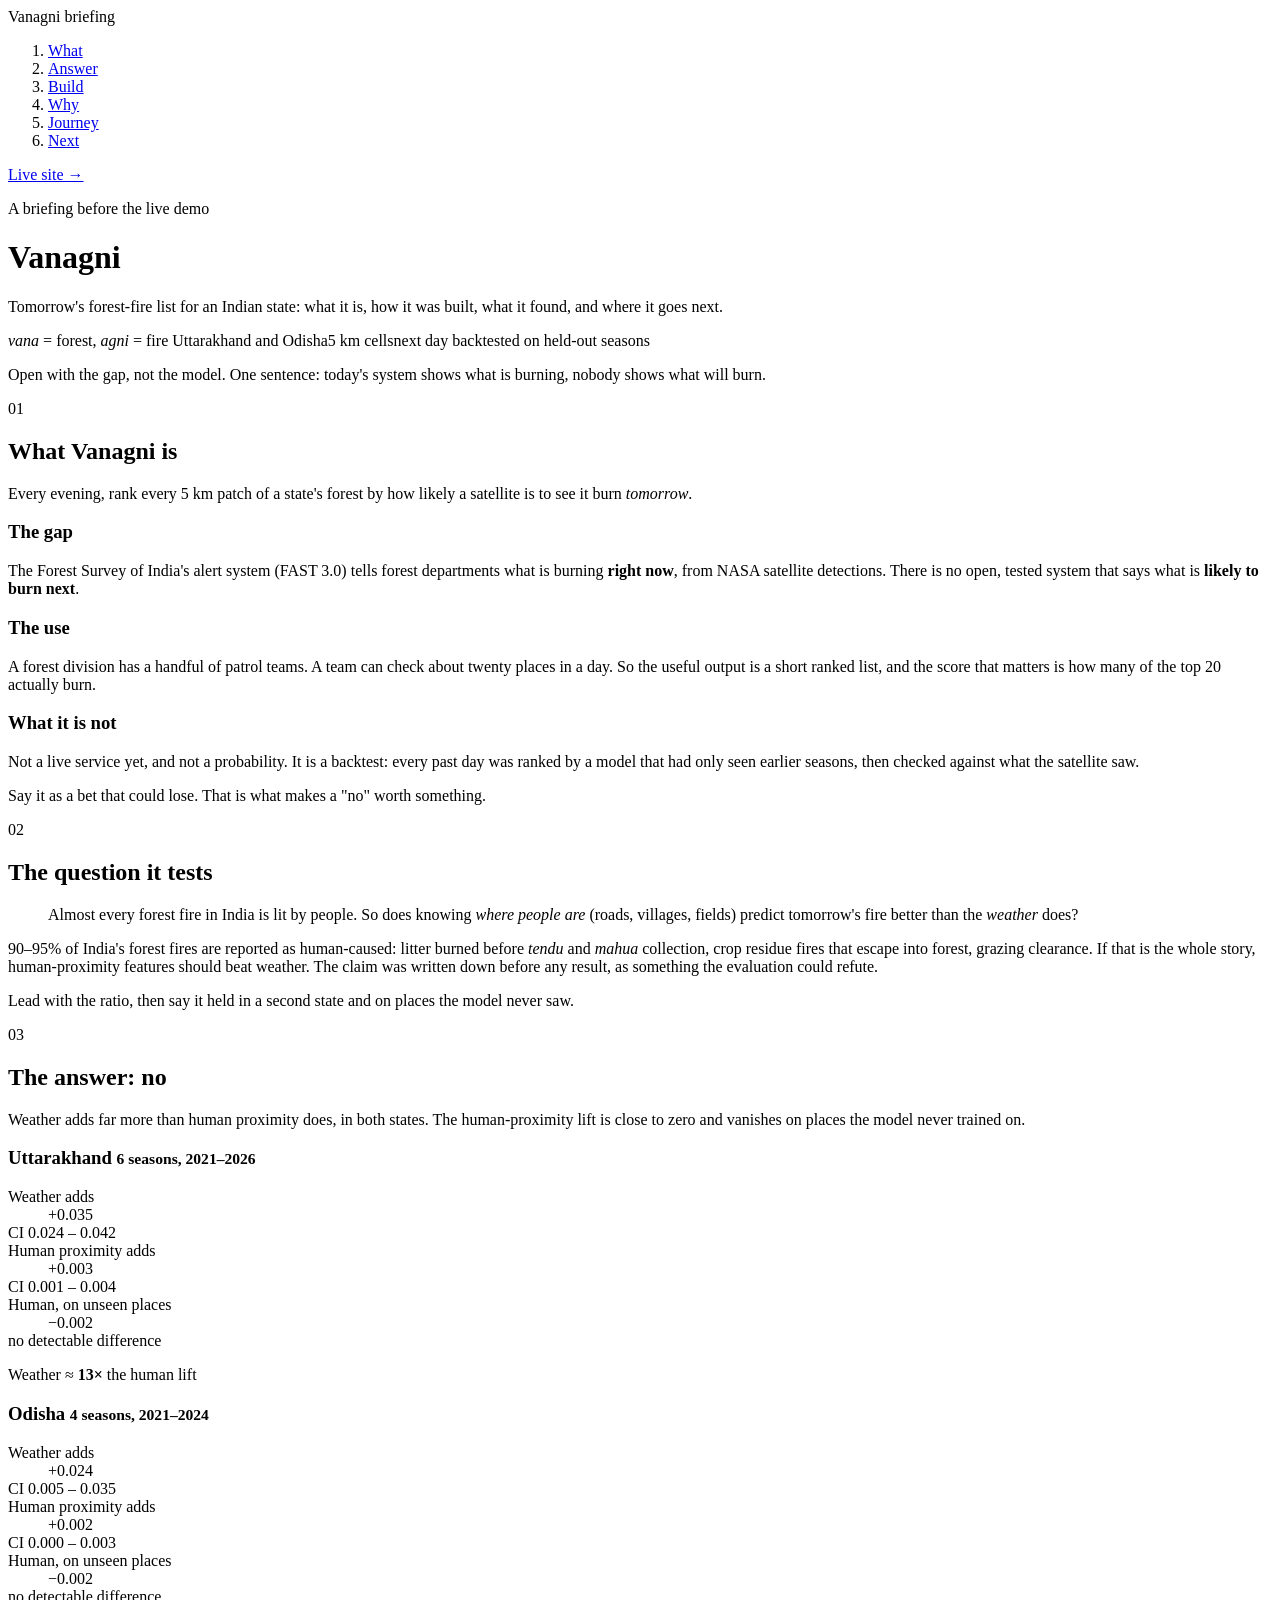
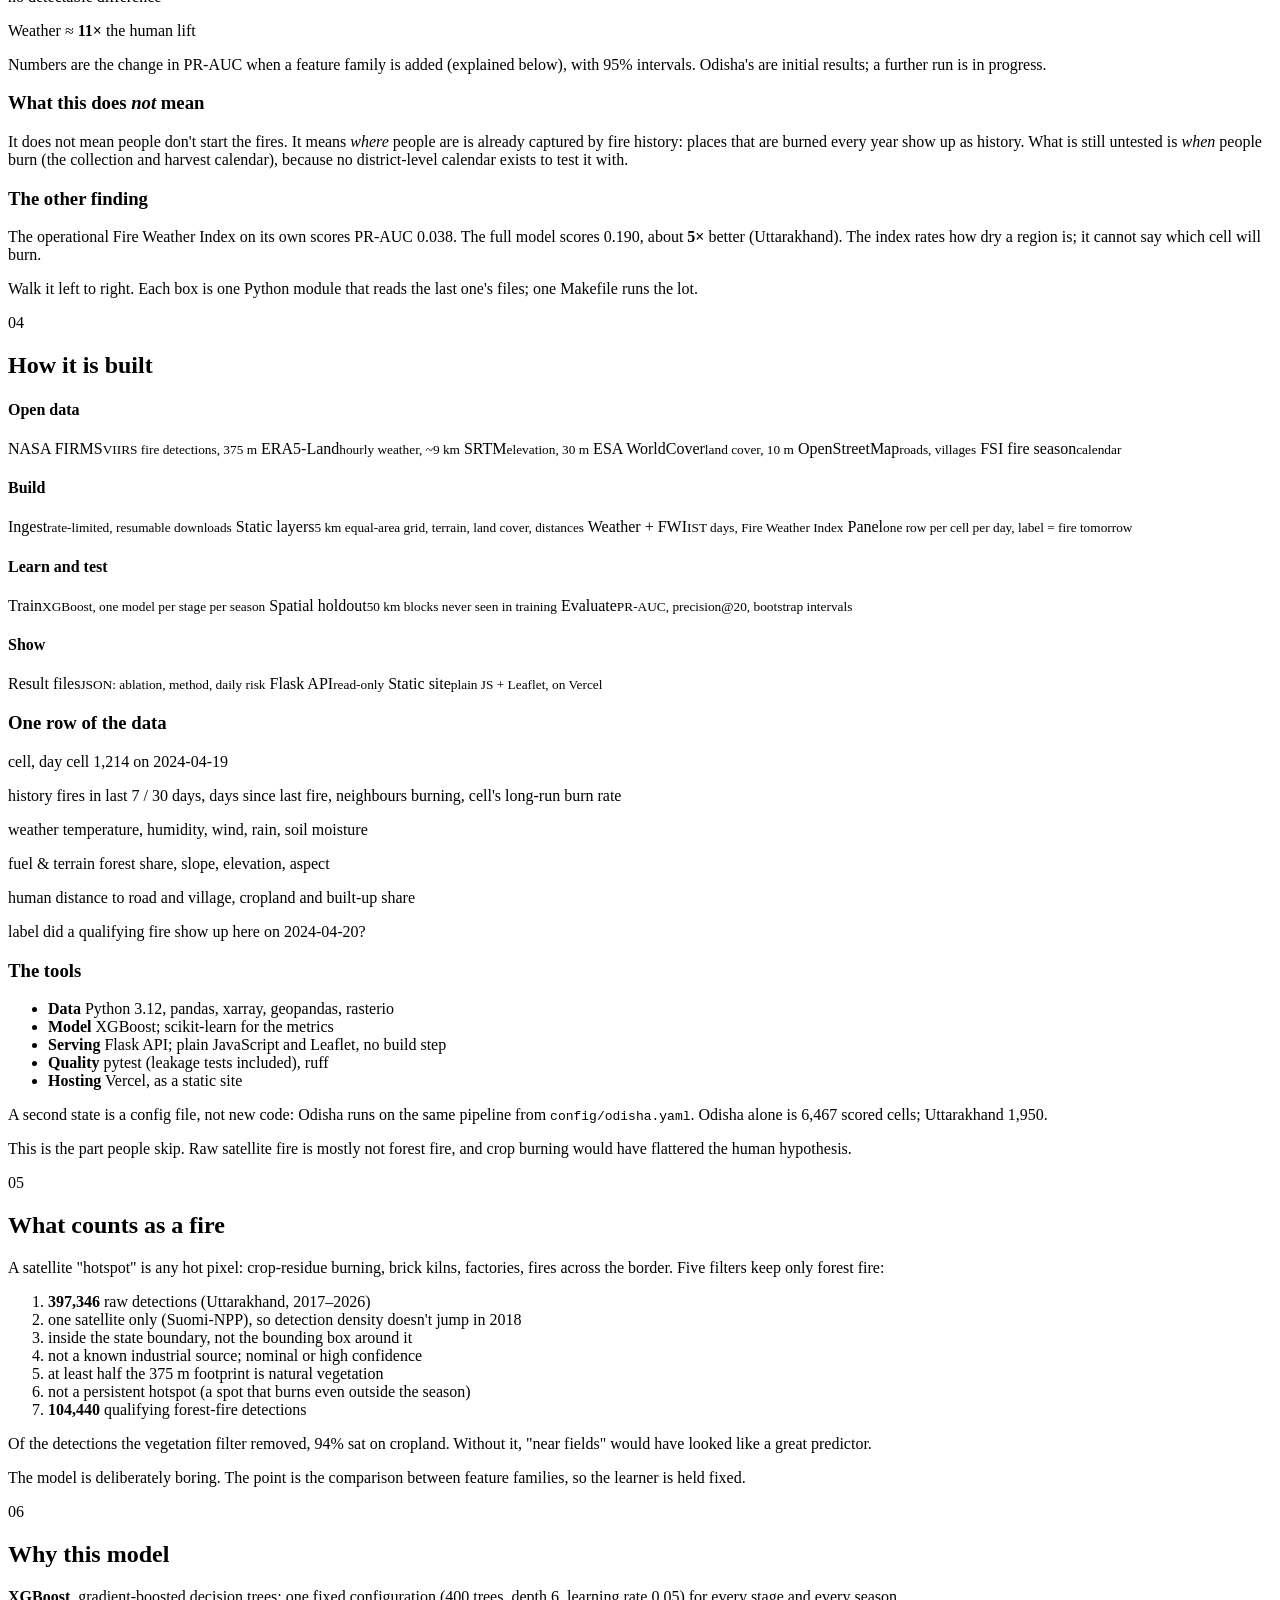
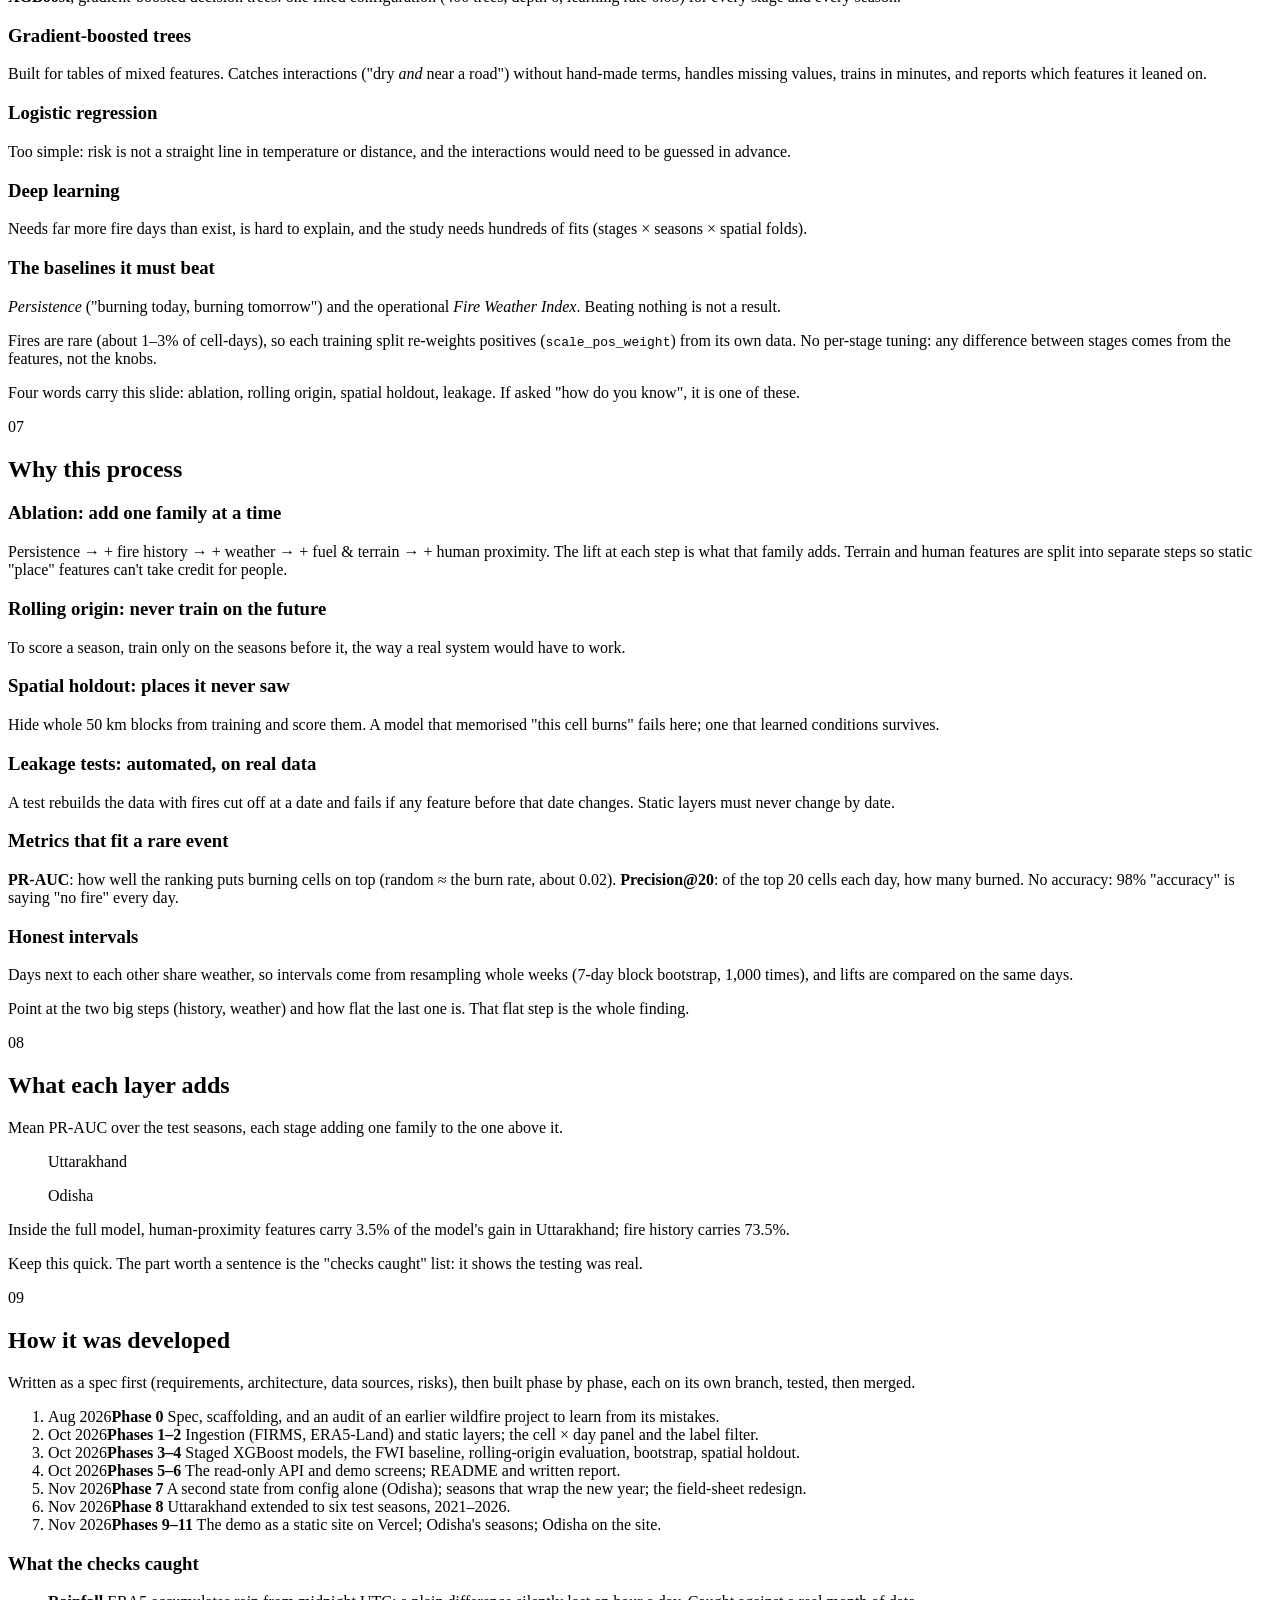
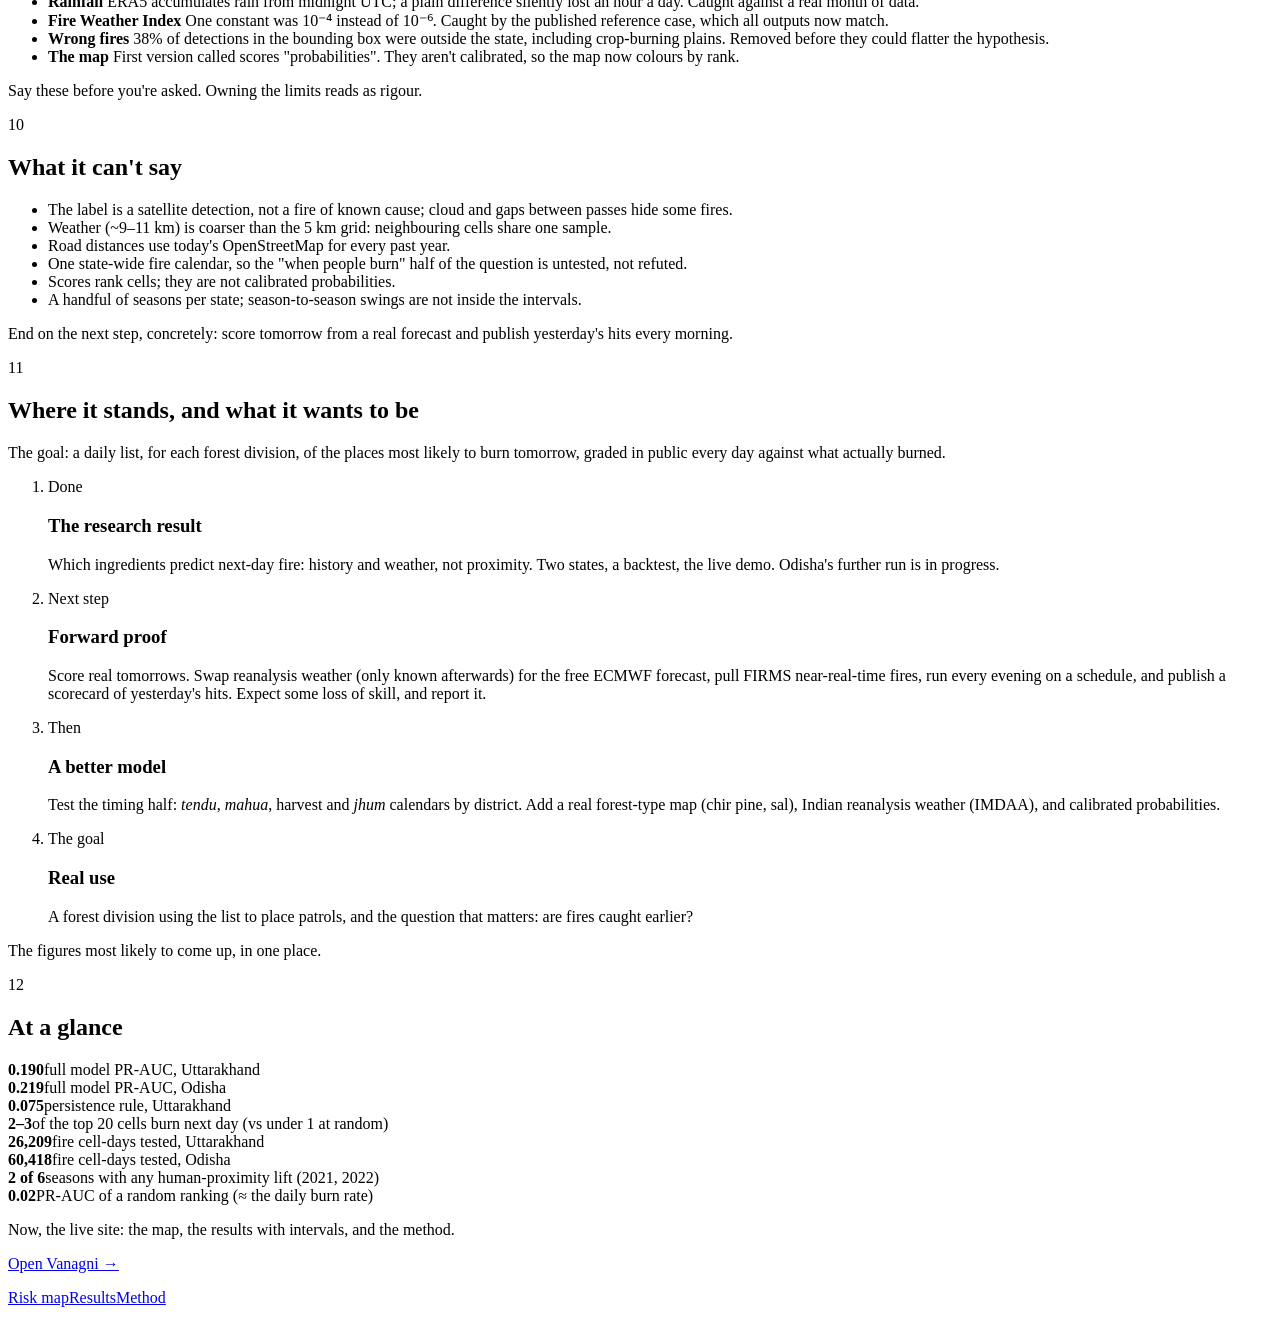
==== src/wfpin/serve/static/briefing.html @ 637eb32e "Add an unlinked briefing page to walk through before the live demo /briefing (briefing.html) covers " ====
<!doctype html>
<html lang="en">
<head>
  <meta charset="utf-8">
  <meta name="viewport" content="width=device-width, initial-scale=1">
  <meta name="robots" content="noindex, nofollow">
  <title>Vanagni · Briefing</title>
  <link rel="preconnect" href="https://api.fontshare.com">
  <link rel="preconnect" href="https://cdn.fontshare.com" crossorigin>
  <link href="https://api.fontshare.com/v2/css?f[]=erode@400,500,600&display=swap" rel="stylesheet">
  <link rel="icon" href="/static/img/favicon.svg" type="image/svg+xml">
  <link rel="stylesheet" href="/static/style.css">
  <link rel="stylesheet" href="/static/briefing.css">
</head>
<body class="bf">
  <!-- Not linked from the site: a walk-through to give before opening the live pages.
       Numbers marked data-v are filled from the same result files the site reads. -->
  <nav class="bf-top" aria-label="Briefing">
    <span class="bf-brand">Vanagni <span>briefing</span></span>
    <ol class="bf-toc">
      <li><a href="#what">What</a></li>
      <li><a href="#answer">Answer</a></li>
      <li><a href="#build">Build</a></li>
      <li><a href="#why">Why</a></li>
      <li><a href="#journey">Journey</a></li>
      <li><a href="#next">Next</a></li>
    </ol>
    <a class="bf-live" href="/">Live site →</a>
  </nav>

  <main>
    <!-- 00 ------------------------------------------------------------------------------>
    <header class="bf-hero">
      <p class="bf-kicker">A briefing before the live demo</p>
      <h1>Vanagni</h1>
      <p class="bf-lead">Tomorrow's forest-fire list for an Indian state: what it is, how it
        was built, what it found, and where it goes next.</p>
      <p class="bf-meta"><span><em>vana</em> = forest, <em>agni</em> = fire</span>
        <span>Uttarakhand and Odisha</span><span>5 km cells</span><span>next day</span>
        <span>backtested on held-out seasons</span></p>
    </header>

    <!-- 01 what -------------------------------------------------------------------------->
    <section class="bf-sec" id="what">
      <aside class="cue">Open with the gap, not the model. One sentence: today's system shows
        what is burning, nobody shows what will burn.</aside>
      <div class="bf-body">
        <p class="bf-num">01</p>
        <h2>What Vanagni is</h2>
        <p class="bf-big">Every evening, rank every 5&nbsp;km patch of a state's forest by how
          likely a satellite is to see it burn <em>tomorrow</em>.</p>
        <div class="bf-cols">
          <div>
            <h3>The gap</h3>
            <p>The Forest Survey of India's alert system (FAST&nbsp;3.0) tells forest departments
              what is burning <strong>right now</strong>, from NASA satellite detections. There is
              no open, tested system that says what is <strong>likely to burn next</strong>.</p>
          </div>
          <div>
            <h3>The use</h3>
            <p>A forest division has a handful of patrol teams. A team can check about twenty
              places in a day. So the useful output is a short ranked list, and the score that
              matters is how many of the top 20 actually burn.</p>
          </div>
          <div>
            <h3>What it is not</h3>
            <p>Not a live service yet, and not a probability. It is a backtest: every past day
              was ranked by a model that had only seen earlier seasons, then checked against
              what the satellite saw.</p>
          </div>
        </div>
      </div>
    </section>

    <!-- 02 question ---------------------------------------------------------------------->
    <section class="bf-sec" id="question">
      <aside class="cue">Say it as a bet that could lose. That is what makes a "no" worth
        something.</aside>
      <div class="bf-body">
        <p class="bf-num">02</p>
        <h2>The question it tests</h2>
        <blockquote class="bf-quote">Almost every forest fire in India is lit by people. So does
          knowing <em>where people are</em> (roads, villages, fields) predict tomorrow's fire
          better than the <em>weather</em> does?</blockquote>
        <p class="bf-p">90–95% of India's forest fires are reported as human-caused: litter
          burned before <em>tendu</em> and <em>mahua</em> collection, crop residue fires that
          escape into forest, grazing clearance. If that is the whole story, human-proximity
          features should beat weather. The claim was written down before any result, as
          something the evaluation could refute.</p>
      </div>
    </section>

    <!-- 03 answer ------------------------------------------------------------------------>
    <section class="bf-sec bf-dark" id="answer">
      <aside class="cue">Lead with the ratio, then say it held in a second state and on
        places the model never saw.</aside>
      <div class="bf-body">
        <p class="bf-num">03</p>
        <h2>The answer: no</h2>
        <p class="bf-p">Weather adds far more than human proximity does, in both states. The
          human-proximity lift is close to zero and vanishes on places the model never trained on.</p>
        <div class="bf-duel">
          <div class="bf-region">
            <h3>Uttarakhand <small data-v="uttarakhand.span">6 seasons, 2021–2026</small></h3>
            <dl>
              <div><dt>Weather adds</dt><dd data-v="uttarakhand.weather">+0.035</dd>
                <span class="bf-ci" data-v="uttarakhand.weather_ci">CI 0.024 – 0.042</span></div>
              <div><dt>Human proximity adds</dt><dd data-v="uttarakhand.human">+0.003</dd>
                <span class="bf-ci" data-v="uttarakhand.human_ci">CI 0.001 – 0.004</span></div>
              <div><dt>Human, on unseen places</dt><dd data-v="uttarakhand.human_spatial">−0.002</dd>
                <span class="bf-ci">no detectable difference</span></div>
            </dl>
            <p class="bf-ratio">Weather ≈ <strong data-v="uttarakhand.ratio">13×</strong> the human lift</p>
          </div>
          <div class="bf-region">
            <h3>Odisha <small data-v="odisha.span">4 seasons, 2021–2024</small></h3>
            <dl>
              <div><dt>Weather adds</dt><dd data-v="odisha.weather">+0.024</dd>
                <span class="bf-ci" data-v="odisha.weather_ci">CI 0.005 – 0.035</span></div>
              <div><dt>Human proximity adds</dt><dd data-v="odisha.human">+0.002</dd>
                <span class="bf-ci" data-v="odisha.human_ci">CI 0.000 – 0.003</span></div>
              <div><dt>Human, on unseen places</dt><dd data-v="odisha.human_spatial">−0.002</dd>
                <span class="bf-ci">no detectable difference</span></div>
            </dl>
            <p class="bf-ratio">Weather ≈ <strong data-v="odisha.ratio">11×</strong> the human lift</p>
          </div>
        </div>
        <p class="bf-small">Numbers are the change in PR-AUC when a feature family is added
          (explained below), with 95% intervals. Odisha's are initial results; a further run
          is in progress.</p>
        <div class="bf-cols bf-cols-2">
          <div>
            <h3>What this does <em>not</em> mean</h3>
            <p>It does not mean people don't start the fires. It means <em>where</em> people are
              is already captured by fire history: places that are burned every year show up as
              history. What is still untested is <em>when</em> people burn (the collection and
              harvest calendar), because no district-level calendar exists to test it with.</p>
          </div>
          <div>
            <h3>The other finding</h3>
            <p>The operational Fire Weather Index on its own scores PR-AUC
              <span data-v="uttarakhand.fwi">0.038</span>. The full model scores
              <span data-v="uttarakhand.full">0.190</span>, about
              <strong data-v="uttarakhand.vs_fwi">5×</strong> better (Uttarakhand). The index rates
              how dry a region is; it cannot say which cell will burn.</p>
          </div>
        </div>
      </div>
    </section>

    <!-- 04 architecture ------------------------------------------------------------------>
    <section class="bf-sec" id="build">
      <aside class="cue">Walk it left to right. Each box is one Python module that reads the
        last one's files; one Makefile runs the lot.</aside>
      <div class="bf-body">
        <p class="bf-num">04</p>
        <h2>How it is built</h2>
        <div class="bf-arch" role="img" aria-label="Pipeline: open data, build, learn and test, show">
          <div class="lane">
            <h4>Open data</h4>
            <span class="box">NASA FIRMS<small>VIIRS fire detections, 375 m</small></span>
            <span class="box">ERA5-Land<small>hourly weather, ~9 km</small></span>
            <span class="box">SRTM<small>elevation, 30 m</small></span>
            <span class="box">ESA WorldCover<small>land cover, 10 m</small></span>
            <span class="box">OpenStreetMap<small>roads, villages</small></span>
            <span class="box">FSI fire season<small>calendar</small></span>
          </div>
          <div class="lane">
            <h4>Build</h4>
            <span class="box b2">Ingest<small>rate-limited, resumable downloads</small></span>
            <span class="box b2">Static layers<small>5 km equal-area grid, terrain, land cover, distances</small></span>
            <span class="box b2">Weather + FWI<small>IST days, Fire Weather Index</small></span>
            <span class="box b2">Panel<small>one row per cell per day, label = fire tomorrow</small></span>
          </div>
          <div class="lane">
            <h4>Learn and test</h4>
            <span class="box b3">Train<small>XGBoost, one model per stage per season</small></span>
            <span class="box b3">Spatial holdout<small>50 km blocks never seen in training</small></span>
            <span class="box b3">Evaluate<small>PR-AUC, precision@20, bootstrap intervals</small></span>
          </div>
          <div class="lane">
            <h4>Show</h4>
            <span class="box b4">Result files<small>JSON: ablation, method, daily risk</small></span>
            <span class="box b4">Flask API<small>read-only</small></span>
            <span class="box b4">Static site<small>plain JS + Leaflet, on Vercel</small></span>
          </div>
        </div>

        <div class="bf-cols bf-cols-2">
          <div>
            <h3>One row of the data</h3>
            <div class="bf-row">
              <p><span>cell, day</span> cell 1,214 on 2024-04-19</p>
              <p><span>history</span> fires in last 7 / 30 days, days since last fire, neighbours burning, cell's long-run burn rate</p>
              <p><span>weather</span> temperature, humidity, wind, rain, soil moisture</p>
              <p><span>fuel &amp; terrain</span> forest share, slope, elevation, aspect</p>
              <p><span>human</span> distance to road and village, cropland and built-up share</p>
              <p class="lbl"><span>label</span> did a qualifying fire show up here on 2024-04-20?</p>
            </div>
          </div>
          <div>
            <h3>The tools</h3>
            <ul class="bf-tools">
              <li><b>Data</b> Python 3.12, pandas, xarray, geopandas, rasterio</li>
              <li><b>Model</b> XGBoost; scikit-learn for the metrics</li>
              <li><b>Serving</b> Flask API; plain JavaScript and Leaflet, no build step</li>
              <li><b>Quality</b> pytest (leakage tests included), ruff</li>
              <li><b>Hosting</b> Vercel, as a static site</li>
            </ul>
            <p class="bf-small">A second state is a config file, not new code: Odisha runs on the
              same pipeline from <code>config/odisha.yaml</code>. Odisha alone is
              <span data-v="odisha.cells">6,467</span> scored cells; Uttarakhand
              <span data-v="uttarakhand.cells">1,950</span>.</p>
          </div>
        </div>
      </div>
    </section>

    <!-- 05 label ------------------------------------------------------------------------->
    <section class="bf-sec" id="label">
      <aside class="cue">This is the part people skip. Raw satellite fire is mostly not forest
        fire, and crop burning would have flattered the human hypothesis.</aside>
      <div class="bf-body">
        <p class="bf-num">05</p>
        <h2>What counts as a fire</h2>
        <p class="bf-p">A satellite "hotspot" is any hot pixel: crop-residue burning, brick kilns,
          factories, fires across the border. Five filters keep only forest fire:</p>
        <ol class="bf-funnel">
          <li><b data-v="uttarakhand.f_raw">397,346</b> raw detections (Uttarakhand, 2017–2026)</li>
          <li>one satellite only (Suomi-NPP), so detection density doesn't jump in 2018</li>
          <li>inside the state boundary, not the bounding box around it</li>
          <li>not a known industrial source; nominal or high confidence</li>
          <li>at least half the 375 m footprint is natural vegetation</li>
          <li>not a persistent hotspot (a spot that burns even outside the season)</li>
          <li class="end"><b data-v="uttarakhand.f_kept">104,440</b> qualifying forest-fire detections</li>
        </ol>
        <p class="bf-small">Of the detections the vegetation filter removed, 94% sat on cropland.
          Without it, "near fields" would have looked like a great predictor.</p>
      </div>
    </section>

    <!-- 06 why the model ----------------------------------------------------------------->
    <section class="bf-sec" id="why">
      <aside class="cue">The model is deliberately boring. The point is the comparison between
        feature families, so the learner is held fixed.</aside>
      <div class="bf-body">
        <p class="bf-num">06</p>
        <h2>Why this model</h2>
        <p class="bf-p"><strong>XGBoost</strong>, gradient-boosted decision trees: one fixed
          configuration (400 trees, depth 6, learning rate 0.05) for every stage and every season.</p>
        <div class="bf-cards">
          <div class="card pick"><h3>Gradient-boosted trees</h3>
            <p>Built for tables of mixed features. Catches interactions ("dry <em>and</em> near a
              road") without hand-made terms, handles missing values, trains in minutes, and
              reports which features it leaned on.</p></div>
          <div class="card"><h3>Logistic regression</h3>
            <p>Too simple: risk is not a straight line in temperature or distance, and the
              interactions would need to be guessed in advance.</p></div>
          <div class="card"><h3>Deep learning</h3>
            <p>Needs far more fire days than exist, is hard to explain, and the study needs
              hundreds of fits (stages × seasons × spatial folds).</p></div>
          <div class="card"><h3>The baselines it must beat</h3>
            <p><em>Persistence</em> ("burning today, burning tomorrow") and the operational
              <em>Fire Weather Index</em>. Beating nothing is not a result.</p></div>
        </div>
        <p class="bf-small">Fires are rare (about 1–3% of cell-days), so each training split
          re-weights positives (<code>scale_pos_weight</code>) from its own data. No per-stage
          tuning: any difference between stages comes from the features, not the knobs.</p>
      </div>
    </section>

    <!-- 07 why the process --------------------------------------------------------------->
    <section class="bf-sec" id="process">
      <aside class="cue">Four words carry this slide: ablation, rolling origin, spatial
        holdout, leakage. If asked "how do you know", it is one of these.</aside>
      <div class="bf-body">
        <p class="bf-num">07</p>
        <h2>Why this process</h2>
        <div class="bf-steps">
          <div><h3>Ablation: add one family at a time</h3>
            <p>Persistence → + fire history → + weather → + fuel &amp; terrain → + human proximity.
              The lift at each step is what that family adds. Terrain and human features are split
              into separate steps so static "place" features can't take credit for people.</p></div>
          <div><h3>Rolling origin: never train on the future</h3>
            <p>To score a season, train only on the seasons before it, the way a real system
              would have to work.</p>
            <div class="bf-roll" data-roll aria-hidden="true"></div></div>
          <div><h3>Spatial holdout: places it never saw</h3>
            <p>Hide whole 50&nbsp;km blocks from training and score them. A model that memorised
              "this cell burns" fails here; one that learned conditions survives.</p></div>
          <div><h3>Leakage tests: automated, on real data</h3>
            <p>A test rebuilds the data with fires cut off at a date and fails if any feature
              before that date changes. Static layers must never change by date.</p></div>
          <div><h3>Metrics that fit a rare event</h3>
            <p><strong>PR-AUC</strong>: how well the ranking puts burning cells on top (random
              ≈ the burn rate, about 0.02). <strong>Precision@20</strong>: of the top 20 cells each
              day, how many burned. No accuracy: 98% "accuracy" is saying "no fire" every day.</p></div>
          <div><h3>Honest intervals</h3>
            <p>Days next to each other share weather, so intervals come from resampling whole
              weeks (7-day block bootstrap, 1,000 times), and lifts are compared on the same days.</p></div>
        </div>
      </div>
    </section>

    <!-- 08 ladder ------------------------------------------------------------------------>
    <section class="bf-sec" id="ladder">
      <aside class="cue">Point at the two big steps (history, weather) and how flat the last
        one is. That flat step is the whole finding.</aside>
      <div class="bf-body">
        <p class="bf-num">08</p>
        <h2>What each layer adds</h2>
        <p class="bf-p">Mean PR-AUC over the test seasons, each stage adding one family to the one
          above it.</p>
        <div class="bf-ladders">
          <figure><figcaption>Uttarakhand</figcaption><div class="bf-ladder" data-ladder="uttarakhand"></div></figure>
          <figure><figcaption>Odisha</figcaption><div class="bf-ladder" data-ladder="odisha"></div></figure>
        </div>
        <p class="bf-small">Inside the full model, human-proximity features carry
          <span data-v="uttarakhand.share_human">3.5%</span> of the model's gain in Uttarakhand;
          fire history carries <span data-v="uttarakhand.share_history">73.5%</span>.</p>
      </div>
    </section>

    <!-- 09 journey ----------------------------------------------------------------------->
    <section class="bf-sec" id="journey">
      <aside class="cue">Keep this quick. The part worth a sentence is the "checks caught"
        list: it shows the testing was real.</aside>
      <div class="bf-body">
        <p class="bf-num">09</p>
        <h2>How it was developed</h2>
        <p class="bf-p">Written as a spec first (requirements, architecture, data sources, risks),
          then built phase by phase, each on its own branch, tested, then merged.</p>
        <ol class="bf-time">
          <li><time>Aug 2026</time><b>Phase 0</b> Spec, scaffolding, and an audit of an earlier wildfire project to learn from its mistakes.</li>
          <li><time>Oct 2026</time><b>Phases 1–2</b> Ingestion (FIRMS, ERA5-Land) and static layers; the cell × day panel and the label filter.</li>
          <li><time>Oct 2026</time><b>Phases 3–4</b> Staged XGBoost models, the FWI baseline, rolling-origin evaluation, bootstrap, spatial holdout.</li>
          <li><time>Oct 2026</time><b>Phases 5–6</b> The read-only API and demo screens; README and written report.</li>
          <li><time>Nov 2026</time><b>Phase 7</b> A second state from config alone (Odisha); seasons that wrap the new year; the field-sheet redesign.</li>
          <li><time>Nov 2026</time><b>Phase 8</b> Uttarakhand extended to six test seasons, 2021–2026.</li>
          <li><time>Nov 2026</time><b>Phases 9–11</b> The demo as a static site on Vercel; Odisha's seasons; Odisha on the site.</li>
        </ol>
        <h3 class="bf-h3">What the checks caught</h3>
        <ul class="bf-caught">
          <li><b>Rainfall</b> ERA5 accumulates rain from midnight UTC; a plain difference silently lost an hour a day. Caught against a real month of data.</li>
          <li><b>Fire Weather Index</b> One constant was 10⁻⁴ instead of 10⁻⁶. Caught by the published reference case, which all outputs now match.</li>
          <li><b>Wrong fires</b> 38% of detections in the bounding box were outside the state, including crop-burning plains. Removed before they could flatter the hypothesis.</li>
          <li><b>The map</b> First version called scores "probabilities". They aren't calibrated, so the map now colours by rank.</li>
        </ul>
      </div>
    </section>

    <!-- 10 limits ------------------------------------------------------------------------>
    <section class="bf-sec" id="limits">
      <aside class="cue">Say these before you're asked. Owning the limits reads as rigour.</aside>
      <div class="bf-body">
        <p class="bf-num">10</p>
        <h2>What it can't say</h2>
        <ul class="bf-limits">
          <li>The label is a satellite detection, not a fire of known cause; cloud and gaps between passes hide some fires.</li>
          <li>Weather (~9–11 km) is coarser than the 5 km grid: neighbouring cells share one sample.</li>
          <li>Road distances use today's OpenStreetMap for every past year.</li>
          <li>One state-wide fire calendar, so the "when people burn" half of the question is untested, not refuted.</li>
          <li>Scores rank cells; they are not calibrated probabilities.</li>
          <li>A handful of seasons per state; season-to-season swings are not inside the intervals.</li>
        </ul>
      </div>
    </section>

    <!-- 11 where it stands / next -------------------------------------------------------->
    <section class="bf-sec bf-dark" id="next">
      <aside class="cue">End on the next step, concretely: score tomorrow from a real forecast
        and publish yesterday's hits every morning.</aside>
      <div class="bf-body">
        <p class="bf-num">11</p>
        <h2>Where it stands, and what it wants to be</h2>
        <p class="bf-p">The goal: a daily list, for each forest division, of the places most likely
          to burn tomorrow, graded in public every day against what actually burned.</p>
        <ol class="bf-road">
          <li class="done"><span class="st">Done</span>
            <h3>The research result</h3>
            <p>Which ingredients predict next-day fire: history and weather, not proximity.
              Two states, a backtest, the live demo. Odisha's further run is in progress.</p></li>
          <li class="now"><span class="st">Next step</span>
            <h3>Forward proof</h3>
            <p>Score real tomorrows. Swap reanalysis weather (only known afterwards) for the
              free ECMWF forecast, pull FIRMS near-real-time fires, run every evening on a
              schedule, and publish a scorecard of yesterday's hits. Expect some loss of skill,
              and report it.</p></li>
          <li><span class="st">Then</span>
            <h3>A better model</h3>
            <p>Test the timing half: <em>tendu</em>, <em>mahua</em>, harvest and <em>jhum</em>
              calendars by district. Add a real forest-type map (chir pine, sal), Indian
              reanalysis weather (IMDAA), and calibrated probabilities.</p></li>
          <li><span class="st">The goal</span>
            <h3>Real use</h3>
            <p>A forest division using the list to place patrols, and the question that
              matters: are fires caught earlier?</p></li>
        </ol>
      </div>
    </section>

    <!-- 12 pocket numbers ---------------------------------------------------------------->
    <section class="bf-sec" id="pocket">
      <aside class="cue">The figures most likely to come up, in one place.</aside>
      <div class="bf-body">
        <p class="bf-num">12</p>
        <h2>At a glance</h2>
        <div class="bf-glance">
          <div><b data-v="uttarakhand.full">0.190</b><span>full model PR-AUC, Uttarakhand</span></div>
          <div><b data-v="odisha.full">0.219</b><span>full model PR-AUC, Odisha</span></div>
          <div><b data-v="uttarakhand.persist">0.075</b><span>persistence rule, Uttarakhand</span></div>
          <div><b data-v="uttarakhand.p20">2–3</b><span>of the top 20 cells burn next day (vs under 1 at random)</span></div>
          <div><b data-v="uttarakhand.pos">26,209</b><span>fire cell-days tested, Uttarakhand</span></div>
          <div><b data-v="odisha.pos">60,418</b><span>fire cell-days tested, Odisha</span></div>
          <div><b data-v="uttarakhand.positive_seasons">2 of 6</b><span>seasons with any human-proximity lift (2021, 2022)</span></div>
          <div><b>0.02</b><span>PR-AUC of a random ranking (≈ the daily burn rate)</span></div>
        </div>
      </div>
    </section>

    <!-- end ------------------------------------------------------------------------------>
    <section class="bf-end">
      <p>Now, the live site: the map, the results with intervals, and the method.</p>
      <a class="bf-go" href="/">Open Vanagni →</a>
      <p class="bf-links"><a href="/#map">Risk map</a><a href="/#ablation">Results</a><a href="/#methodology">Method</a></p>
    </section>
  </main>
  <script src="/static/briefing.js"></script>
</body>
</html>
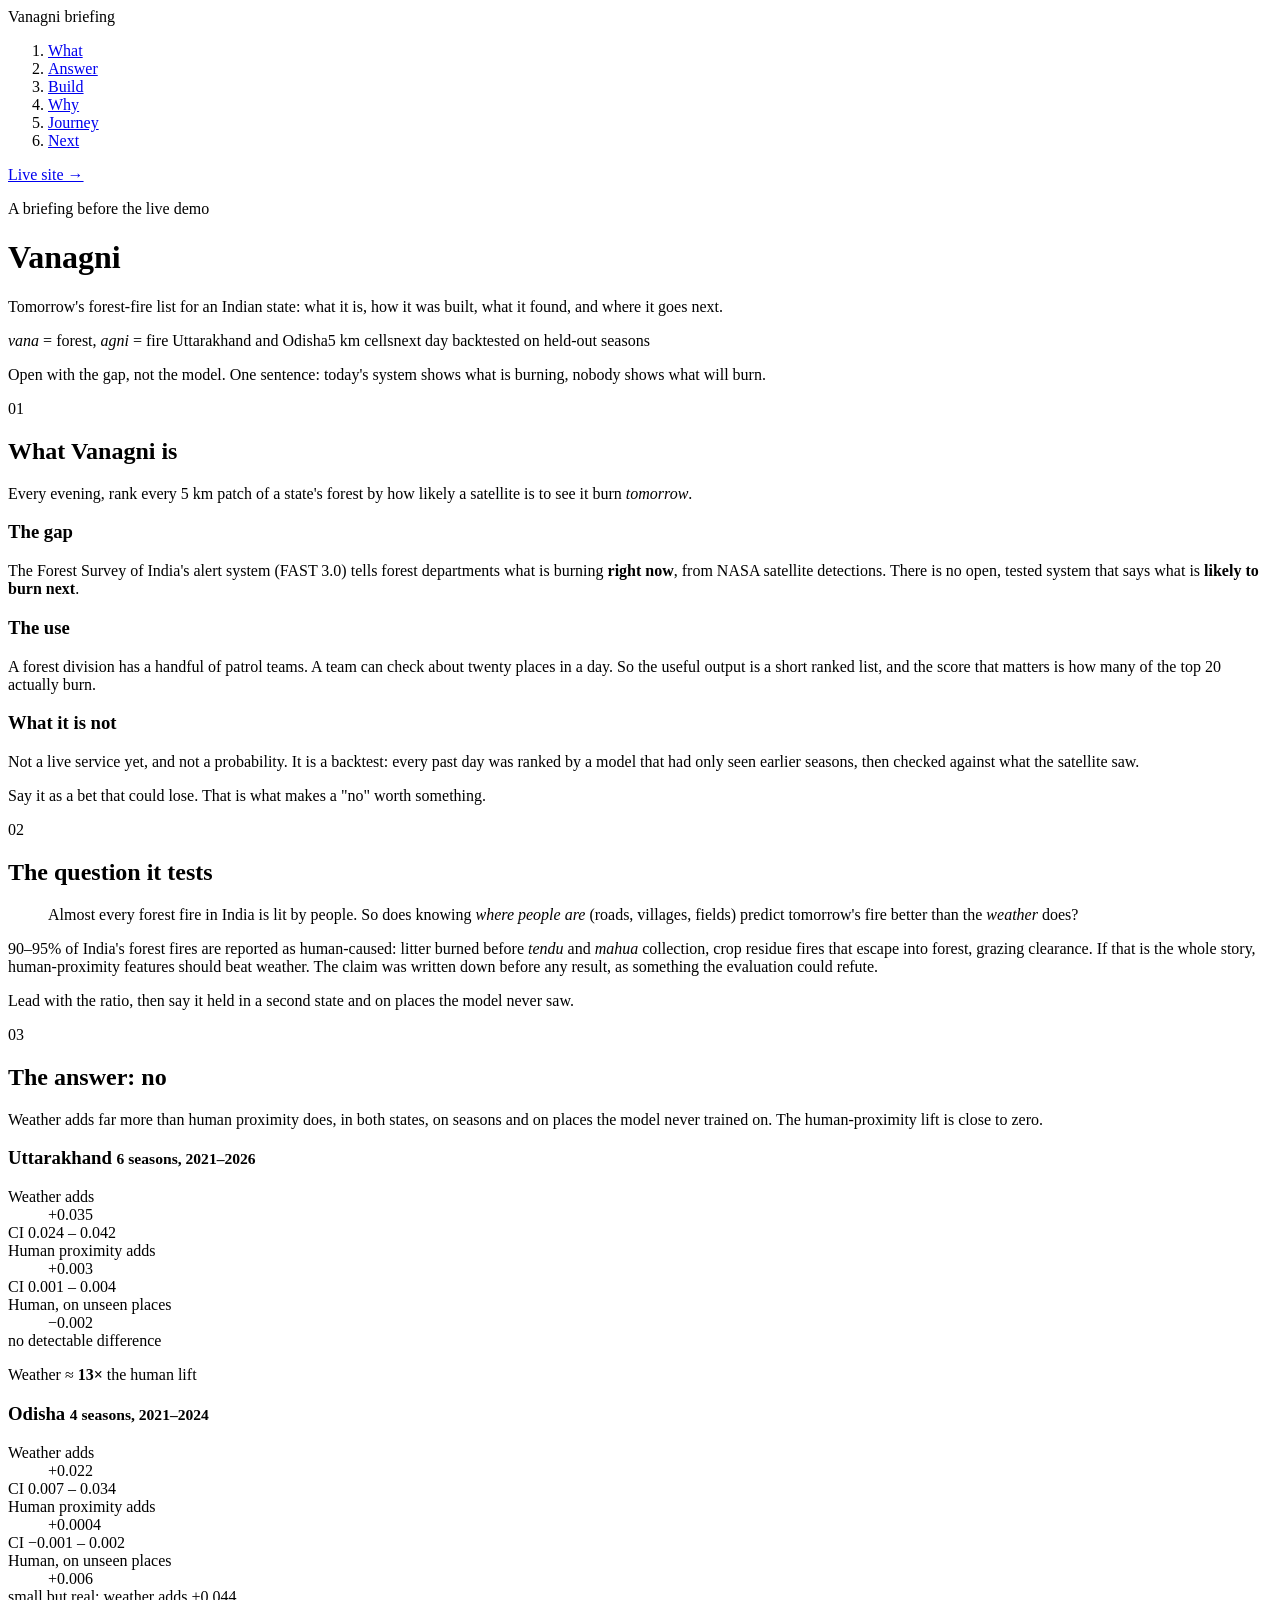
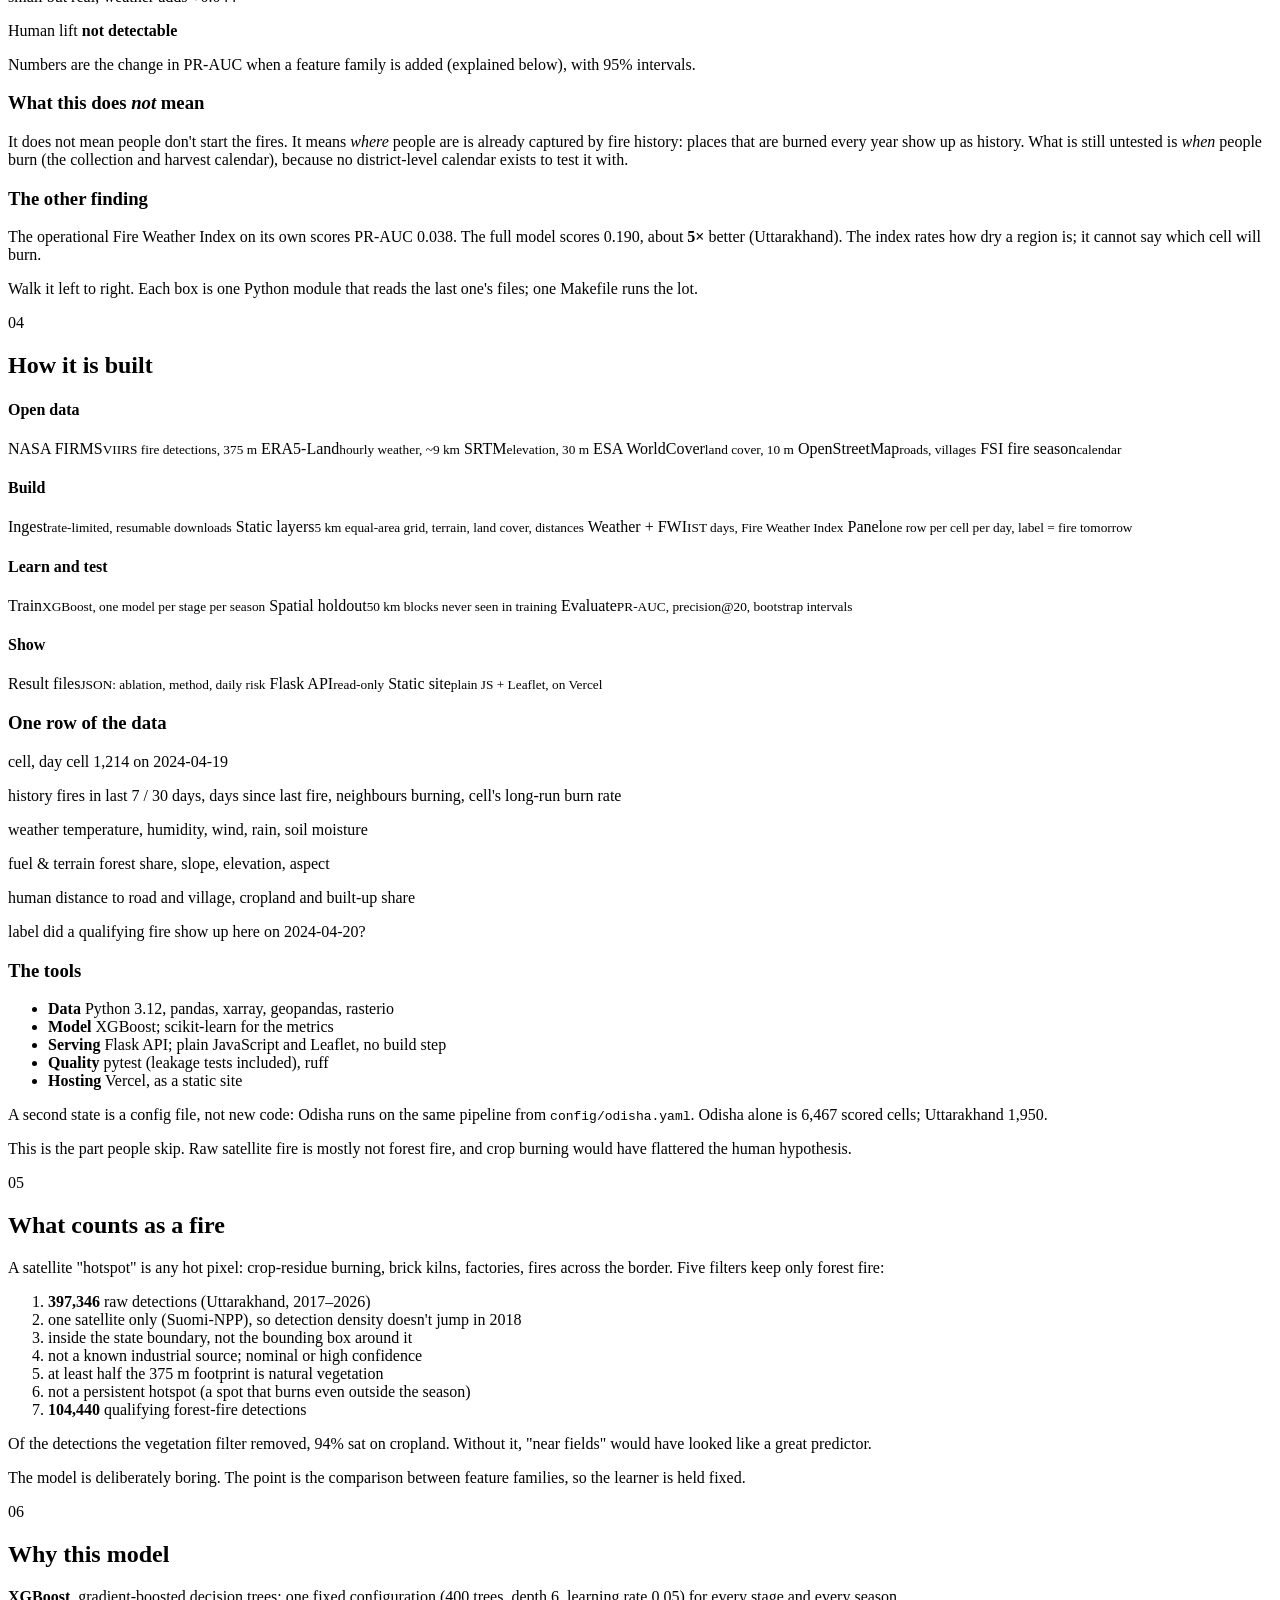
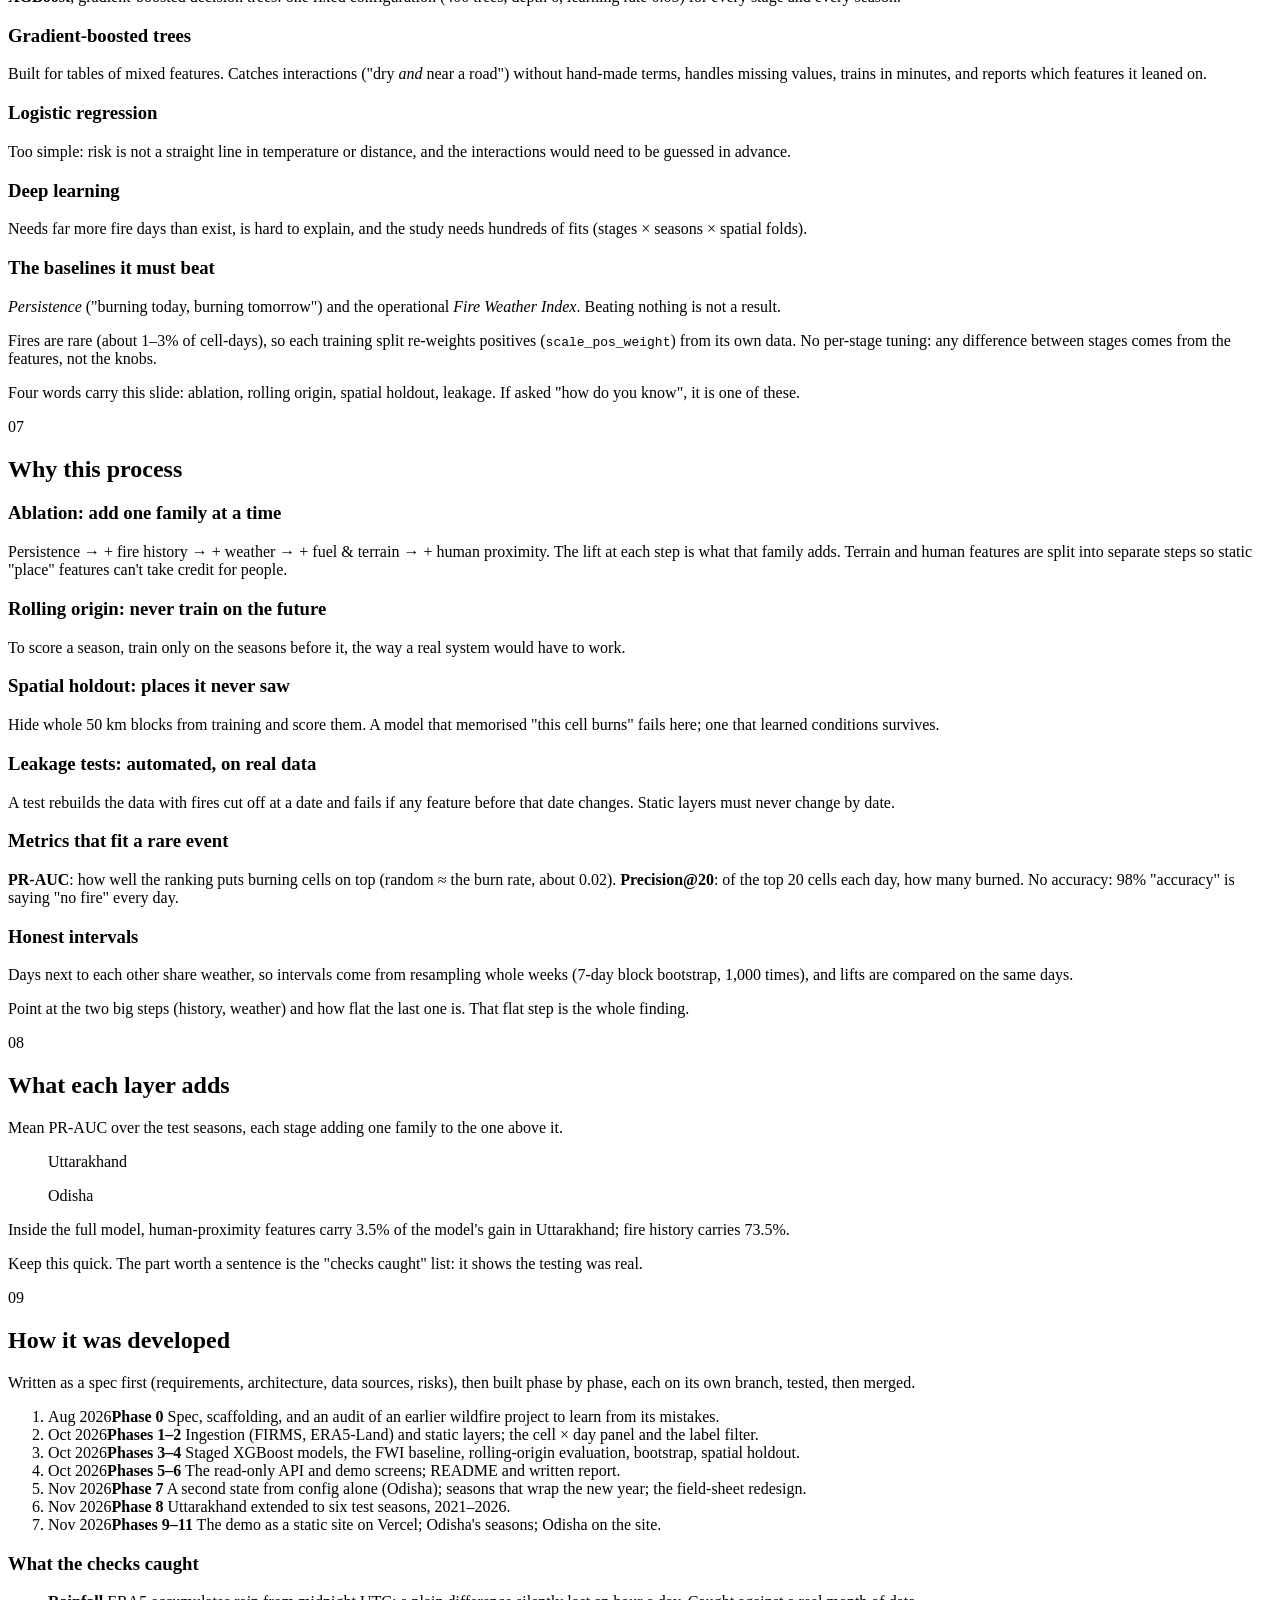
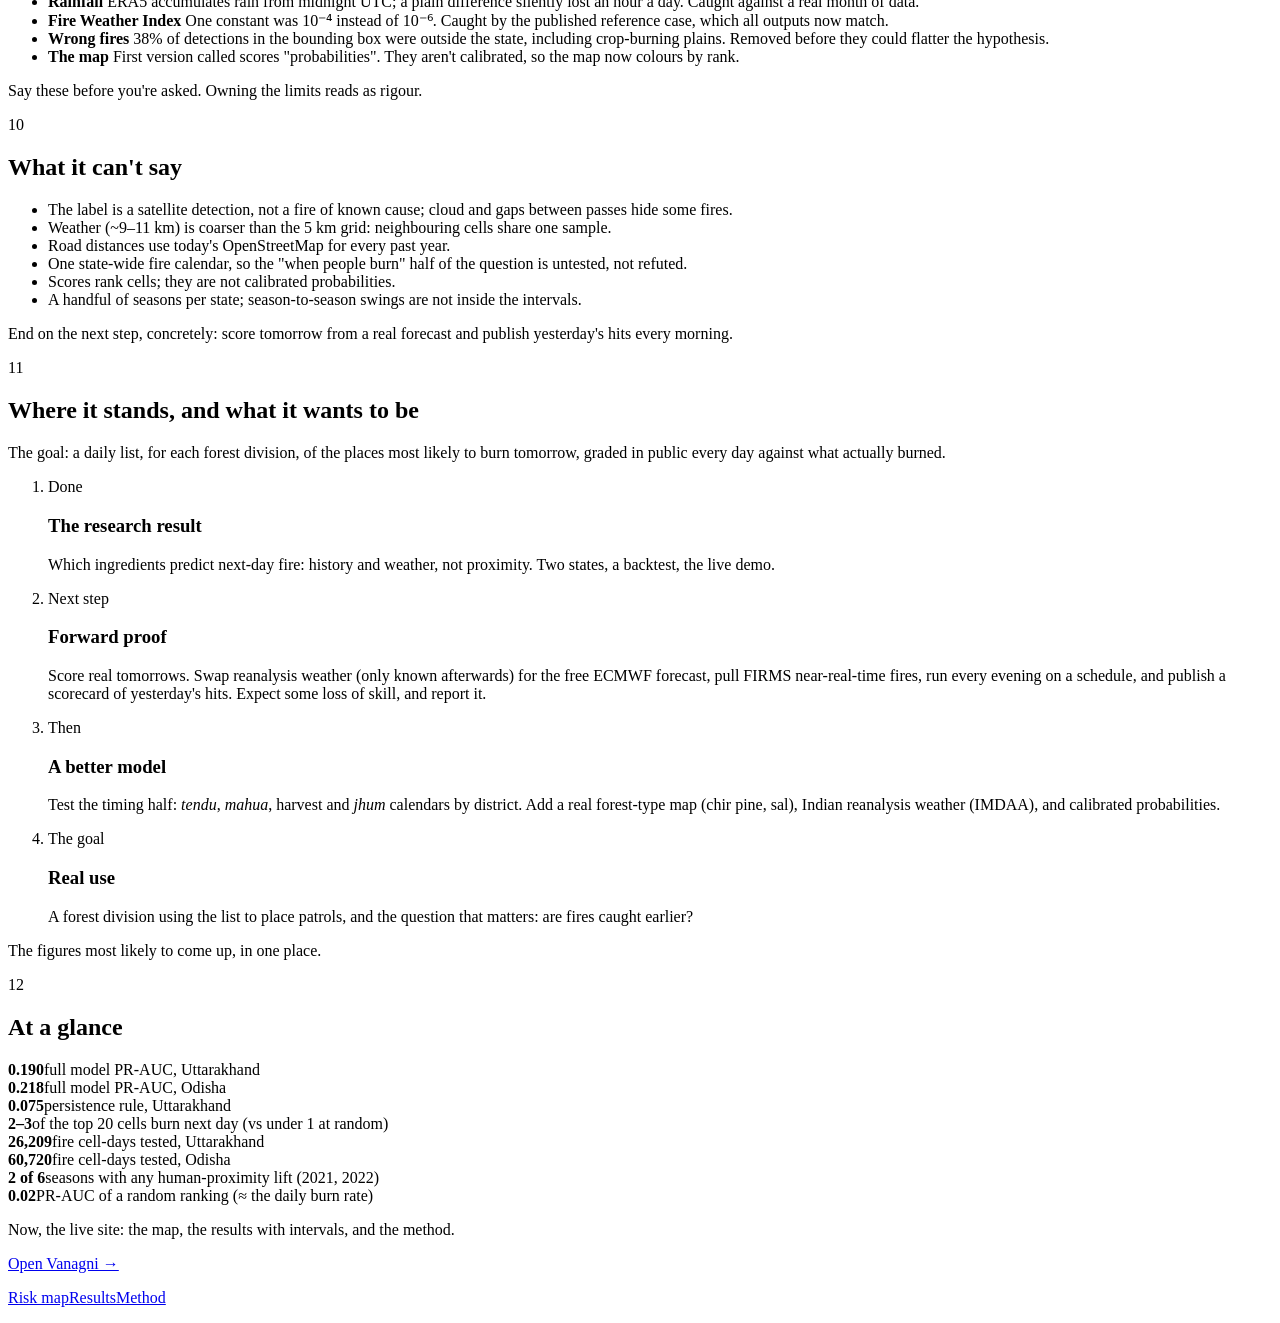
==== commit d6d1c503: "Publish Odisha's final results: README, report, briefing and site copy Odisha's final run (seasons N" ====
--- a/src/wfpin/serve/static/briefing.html
+++ b/src/wfpin/serve/static/briefing.html
@@ -97,8 +97,9 @@
       <div class="bf-body">
         <p class="bf-num">03</p>
         <h2>The answer: no</h2>
-        <p class="bf-p">Weather adds far more than human proximity does, in both states. The
-          human-proximity lift is close to zero and vanishes on places the model never trained on.</p>
+        <p class="bf-p">Weather adds far more than human proximity does, in both states, on
+          seasons and on places the model never trained on. The human-proximity lift is close
+          to zero.</p>
         <div class="bf-duel">
           <div class="bf-region">
             <h3>Uttarakhand <small data-v="uttarakhand.span">6 seasons, 2021–2026</small></h3>
@@ -108,26 +109,25 @@
               <div><dt>Human proximity adds</dt><dd data-v="uttarakhand.human">+0.003</dd>
                 <span class="bf-ci" data-v="uttarakhand.human_ci">CI 0.001 – 0.004</span></div>
               <div><dt>Human, on unseen places</dt><dd data-v="uttarakhand.human_spatial">−0.002</dd>
-                <span class="bf-ci">no detectable difference</span></div>
+                <span class="bf-ci" data-v="uttarakhand.human_spatial_note">no detectable difference</span></div>
             </dl>
-            <p class="bf-ratio">Weather ≈ <strong data-v="uttarakhand.ratio">13×</strong> the human lift</p>
+            <p class="bf-ratio" data-ratio="uttarakhand">Weather ≈ <strong>13×</strong> the human lift</p>
           </div>
           <div class="bf-region">
             <h3>Odisha <small data-v="odisha.span">4 seasons, 2021–2024</small></h3>
             <dl>
-              <div><dt>Weather adds</dt><dd data-v="odisha.weather">+0.024</dd>
-                <span class="bf-ci" data-v="odisha.weather_ci">CI 0.005 – 0.035</span></div>
-              <div><dt>Human proximity adds</dt><dd data-v="odisha.human">+0.002</dd>
-                <span class="bf-ci" data-v="odisha.human_ci">CI 0.000 – 0.003</span></div>
-              <div><dt>Human, on unseen places</dt><dd data-v="odisha.human_spatial">−0.002</dd>
-                <span class="bf-ci">no detectable difference</span></div>
+              <div><dt>Weather adds</dt><dd data-v="odisha.weather">+0.022</dd>
+                <span class="bf-ci" data-v="odisha.weather_ci">CI 0.007 – 0.034</span></div>
+              <div><dt>Human proximity adds</dt><dd data-v="odisha.human">+0.0004</dd>
+                <span class="bf-ci" data-v="odisha.human_ci">CI −0.001 – 0.002</span></div>
+              <div><dt>Human, on unseen places</dt><dd data-v="odisha.human_spatial">+0.006</dd>
+                <span class="bf-ci" data-v="odisha.human_spatial_note">small but real; weather adds +0.044</span></div>
             </dl>
-            <p class="bf-ratio">Weather ≈ <strong data-v="odisha.ratio">11×</strong> the human lift</p>
+            <p class="bf-ratio" data-ratio="odisha">Human lift <strong>not detectable</strong></p>
           </div>
         </div>
         <p class="bf-small">Numbers are the change in PR-AUC when a feature family is added
-          (explained below), with 95% intervals. Odisha's are initial results; a further run
-          is in progress.</p>
+          (explained below), with 95% intervals.</p>
         <div class="bf-cols bf-cols-2">
           <div>
             <h3>What this does <em>not</em> mean</h3>
@@ -379,7 +379,7 @@
           <li class="done"><span class="st">Done</span>
             <h3>The research result</h3>
             <p>Which ingredients predict next-day fire: history and weather, not proximity.
-              Two states, a backtest, the live demo. Odisha's further run is in progress.</p></li>
+              Two states, a backtest, the live demo.</p></li>
           <li class="now"><span class="st">Next step</span>
             <h3>Forward proof</h3>
             <p>Score real tomorrows. Swap reanalysis weather (only known afterwards) for the
@@ -407,11 +407,11 @@
         <h2>At a glance</h2>
         <div class="bf-glance">
           <div><b data-v="uttarakhand.full">0.190</b><span>full model PR-AUC, Uttarakhand</span></div>
-          <div><b data-v="odisha.full">0.219</b><span>full model PR-AUC, Odisha</span></div>
+          <div><b data-v="odisha.full">0.218</b><span>full model PR-AUC, Odisha</span></div>
           <div><b data-v="uttarakhand.persist">0.075</b><span>persistence rule, Uttarakhand</span></div>
           <div><b data-v="uttarakhand.p20">2–3</b><span>of the top 20 cells burn next day (vs under 1 at random)</span></div>
           <div><b data-v="uttarakhand.pos">26,209</b><span>fire cell-days tested, Uttarakhand</span></div>
-          <div><b data-v="odisha.pos">60,418</b><span>fire cell-days tested, Odisha</span></div>
+          <div><b data-v="odisha.pos">60,720</b><span>fire cell-days tested, Odisha</span></div>
           <div><b data-v="uttarakhand.positive_seasons">2 of 6</b><span>seasons with any human-proximity lift (2021, 2022)</span></div>
           <div><b>0.02</b><span>PR-AUC of a random ranking (≈ the daily burn rate)</span></div>
         </div>
